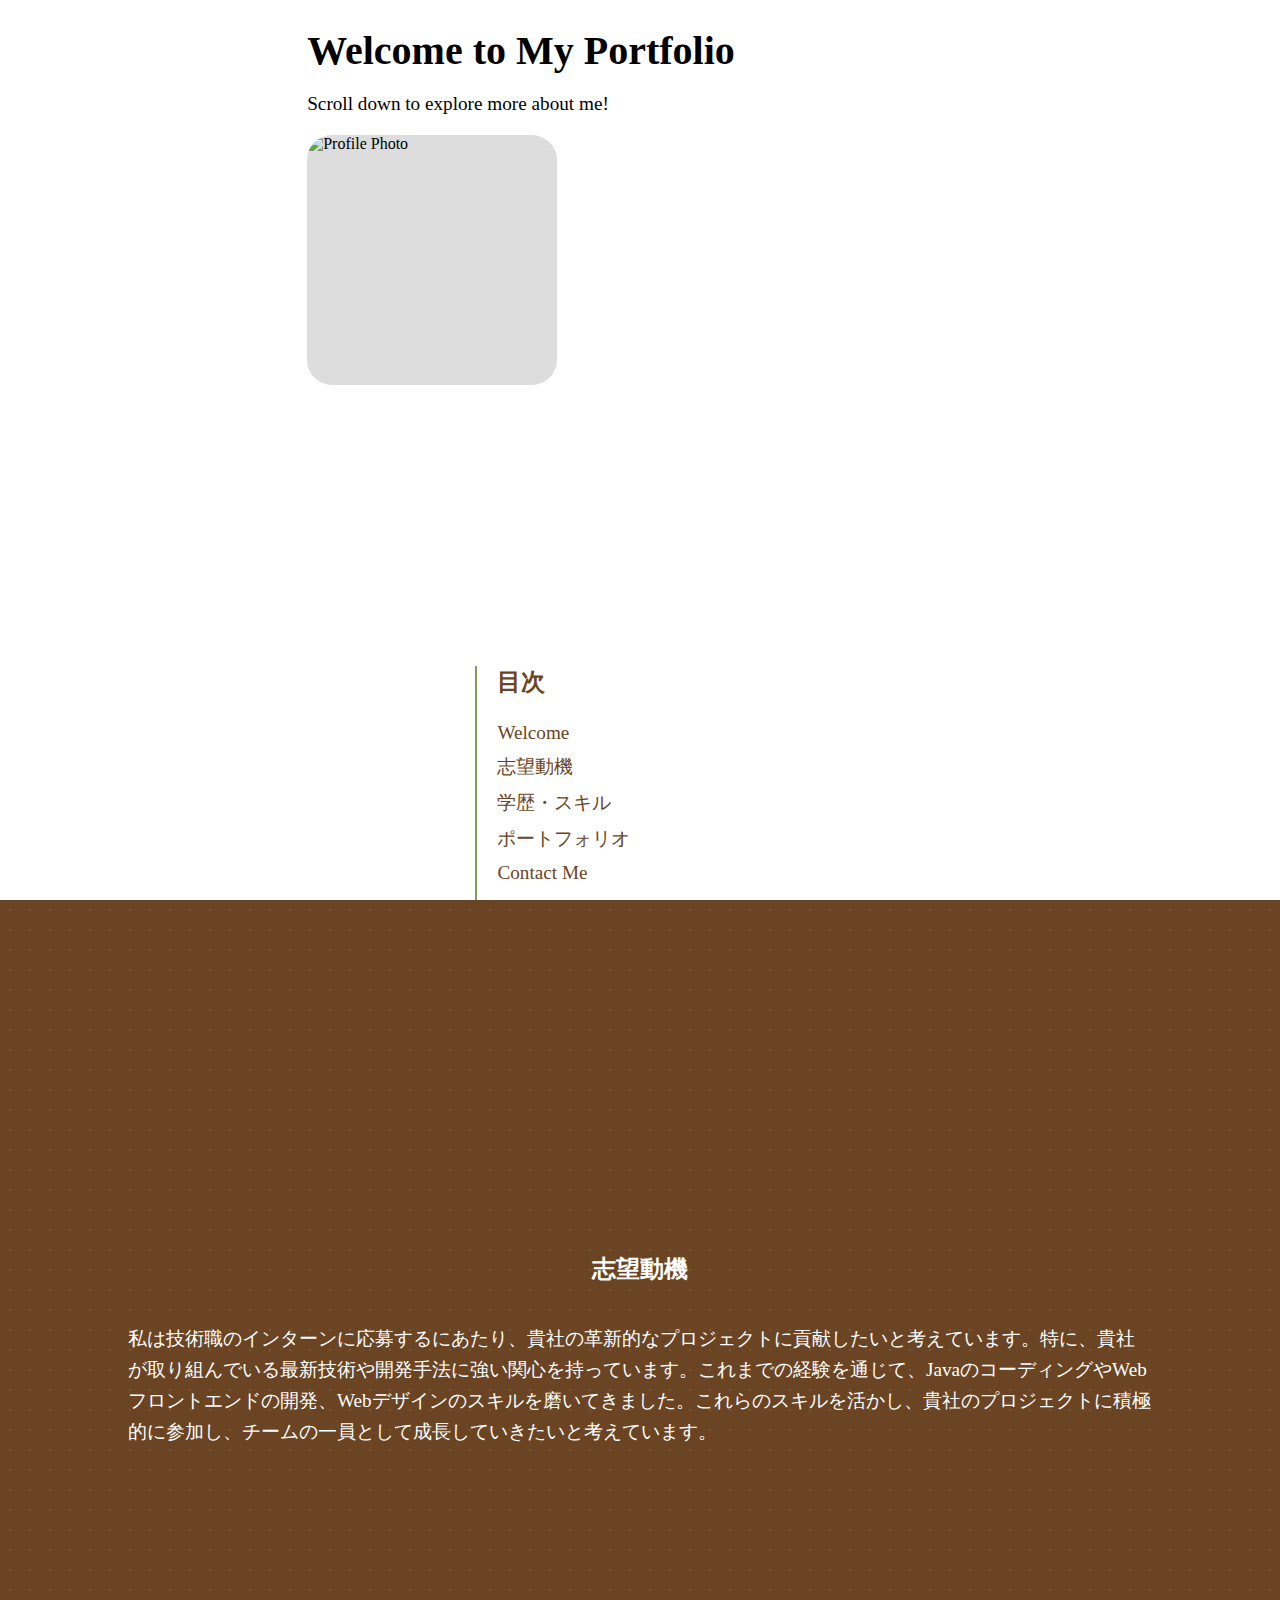
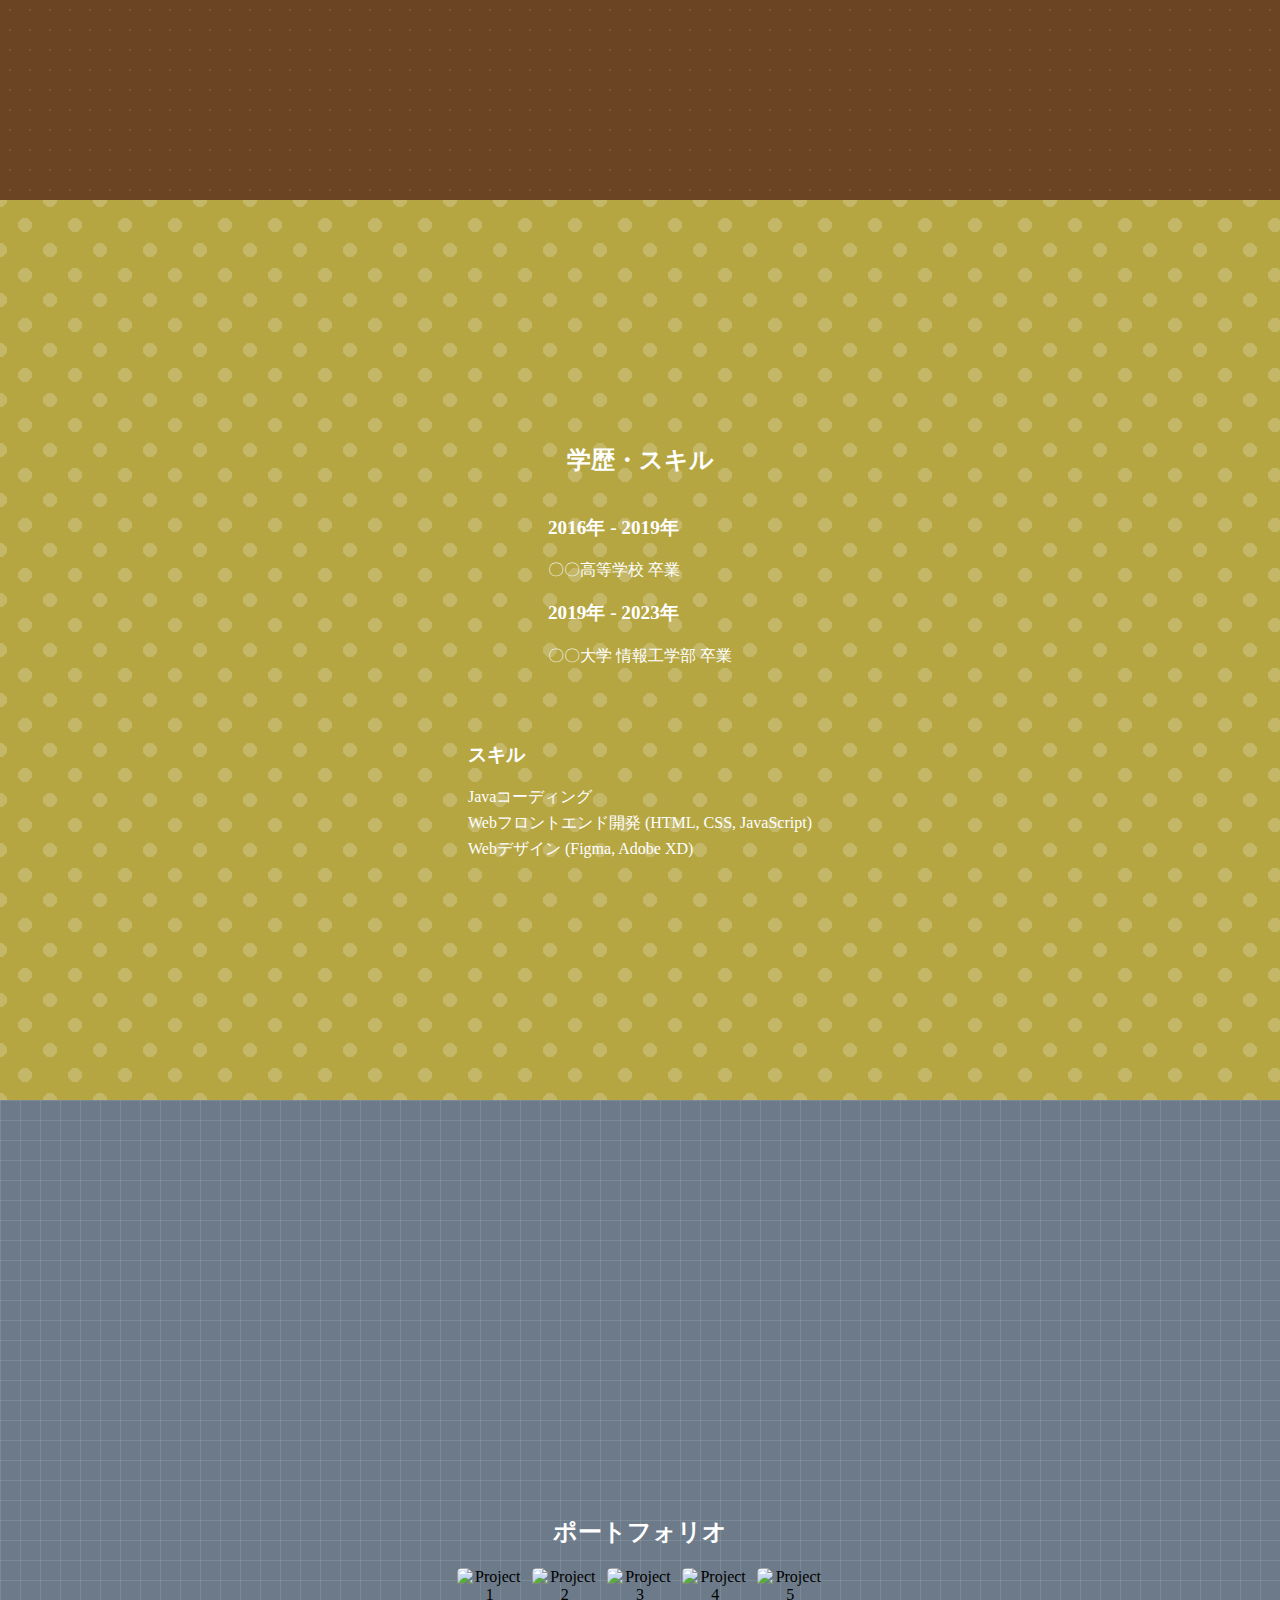
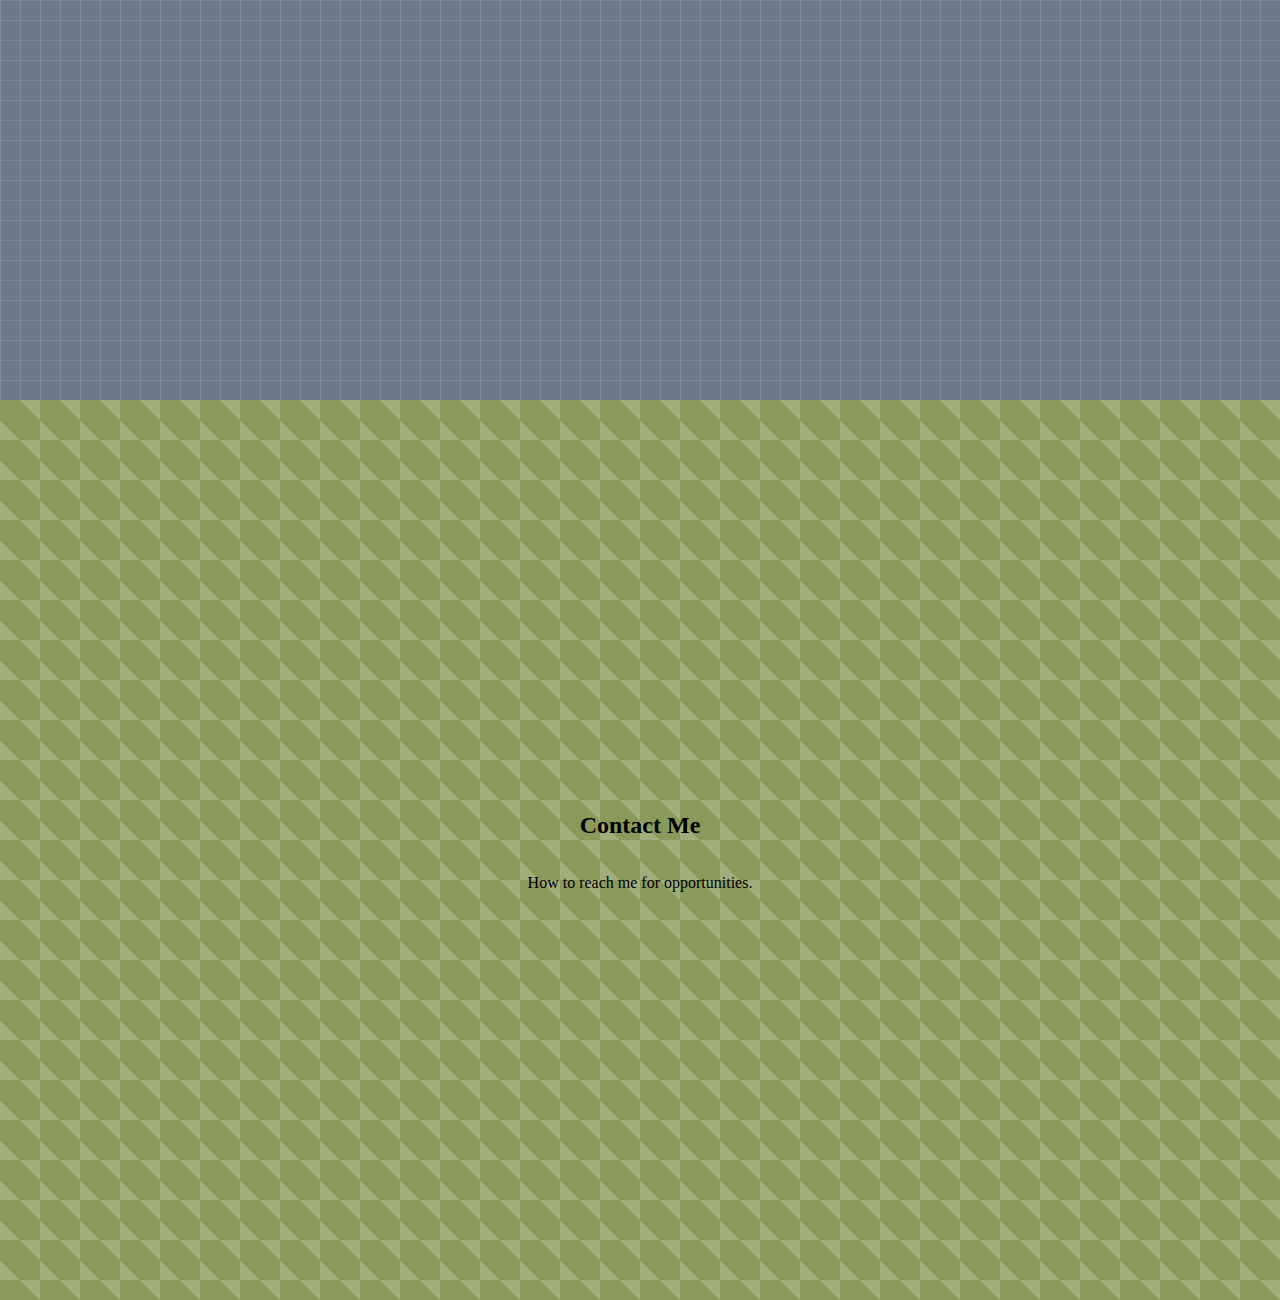
==== index.html @ 8177e2b8 "Rename index2.html to index.html" ====
<!DOCTYPE html>
<html lang="ja">
<head>
    <meta charset="UTF-8">
    <meta name="viewport" content="width=device-width, initial-scale=1.0">
    <title>My Portfolio</title>
    <link rel="stylesheet" href="styles3.css">
</head>
<body>
    <div class="page" id="page1">
        <div class="content">
            <h1>Welcome to My Portfolio</h1>
            <p>Scroll down to explore more about me!</p>
            <div class="photo-space">
                <img src="https://via.placeholder.com/200" alt="Profile Photo">
            </div>
        </div>
        <div class="toc">
            <h3>目次</h3>
            <ul>
                <li><a href="#page1">Welcome</a></li>
                <li><a href="#page2">志望動機</a></li>
                <li><a href="#page3">学歴・スキル</a></li>
                <li><a href="#page4">ポートフォリオ</a></li>
                <li><a href="#page5">Contact Me</a></li>
            </ul>
        </div>
    </div>
    <div class="page" id="page2">
        <h2>志望動機</h2>
        <p>
            私は技術職のインターンに応募するにあたり、貴社の革新的なプロジェクトに貢献したいと考えています。特に、貴社が取り組んでいる最新技術や開発手法に強い関心を持っています。これまでの経験を通じて、JavaのコーディングやWebフロントエンドの開発、Webデザインのスキルを磨いてきました。これらのスキルを活かし、貴社のプロジェクトに積極的に参加し、チームの一員として成長していきたいと考えています。
        </p>
    </div>
    <div class="page" id="page3">
        <h2>学歴・スキル</h2>
        <div class="timeline">
            <div class="event">
                <h3>2016年 - 2019年</h3>
                <p>〇〇高等学校 卒業</p>
            </div>
            <div class="event">
                <h3>2019年 - 2023年</h3>
                <p>〇〇大学 情報工学部 卒業</p>
            </div>
        </div>
        <div class="skills">
            <h3>スキル</h3>
            <ul>
                <li>Javaコーディング</li>
                <li>Webフロントエンド開発 (HTML, CSS, JavaScript)</li>
                <li>Webデザイン (Figma, Adobe XD)</li>
            </ul>
        </div>
    </div>
    <div class="page" id="page4">
        <h2>ポートフォリオ</h2>
        <div class="portfolio">
            <div class="portfolio-item">
                <img src="https://via.placeholder.com/150" alt="Project 1">
                <div class="portfolio-detail">
                    <h3>Project 1</h3>
                    <p>詳細な説明がここに入ります。</p>
                </div>
            </div>
            <div class="portfolio-item">
                <img src="https://via.placeholder.com/150" alt="Project 2">
                <div class="portfolio-detail">
                    <h3>Project 2</h3>
                    <p>詳細な説明がここに入ります。</p>
                </div>
            </div>
            <div class="portfolio-item">
                <img src="https://via.placeholder.com/150" alt="Project 3">
                <div class="portfolio-detail">
                    <h3>Project 3</h3>
                    <p>詳細な説明がここに入ります。</p>
                </div>
            </div>
            <div class="portfolio-item">
                <img src="https://via.placeholder.com/150" alt="Project 4">
                <div class="portfolio-detail">
                    <h3>Project 4</h3>
                    <p>詳細な説明がここに入ります。</p>
                </div>
            </div>
            <div class="portfolio-item">
                <img src="https://via.placeholder.com/150" alt="Project 5">
                <div class="portfolio-detail">
                    <h3>Project 5</h3>
                    <p>詳細な説明がここに入ります。</p>
                </div>
            </div>
        </div>
    </div>
    <div class="page" id="page5">
        <h2>Contact Me</h2>
        <p>How to reach me for opportunities.</p>
        <div class="sticky-note">
            <h3>Contact Me</h3>
            <p>Email: example@example.com</p>
            <p>Phone: 123-456-7890</p>
        </div>
    </div>
    <script src="script2.js"></script>
</body>
</html>
---- styles3.css ----
/* スクロールスナップ */
body, html {
    margin: 0;
    padding: 0;
    height: 100%;
    scroll-snap-type: y mandatory;
}

.page {
    height: 100vh;
    scroll-snap-align: start;
    display: flex;
    justify-content: center;
    align-items: center;
    flex-direction: column;
    text-align: center;
    animation: fadeIn 1s ease-out; /* タイポグラフィアニメーション */
    position: relative;
}

/* 1ページ目のレイアウト */
#page1 {
    display: flex;
    justify-content: space-between;
    align-items: center;
    padding: 0 10%;
}

#page1 .content {
    width: 65%; /* 左2/3 */
    text-align: left;
}

#page1 .content h1 {
    font-size: 2.5rem;
    margin-bottom: 10px;
}

#page1 .content p {
    font-size: 1.2rem;
    margin-bottom: 20px;
}

#page1 .photo-space {
    width: 200px;
    height: 200px;
    background-color: #ddd; /* 仮の背景色 */
    border-radius: 50%; /* 円形の写真スペース */
    overflow: hidden;
}

#page1 .photo-space img {
    width: 100%;
    height: 100%;
    object-fit: cover;
}

#page1 .toc {
    width: 30%; /* 右1/3 */
    text-align: left;
    border-left: 2px solid #8a9a5b; /* 目次の区切り線 */
    padding-left: 20px;
}

#page1 .toc h3 {
    margin-top: 0;
    font-size: 1.5rem;
    color: #6b4423; /* モスブラウン */
}

#page1 .toc ul {
    list-style-type: none;
    padding: 0;
}

#page1 .toc ul li {
    margin: 10px 0;
}

#page1 .toc ul li a {
    text-decoration: none;
    color: #6b4423; /* モスブラウン */
    font-size: 1.2rem;
    transition: color 0.3s ease;
}

#page1 .toc ul li a:hover {
    color: #8a9a5b; /* モスグリーン */
}

/* 2ページ目: 志望動機 */
#page2 {
    background-color: #6b4423; /* モスブラウン */
    background-image: radial-gradient(circle, rgba(255, 255, 255, 0.1) 10%, transparent 10%);
    background-size: 20px 20px;
    padding: 0 10%;
    text-align: left;
}

#page2 h2 {
    color: white;
}

#page2 p {
    color: white;
    font-size: 1.2rem;
    line-height: 1.6;
}

/* 3ページ目: 学歴・スキル */
#page3 {
    background-color: #b5a642; /* モスイエロー */
    background-image: 
        radial-gradient(circle, rgba(255, 255, 255, 0.2) 20%, transparent 20%),
        radial-gradient(circle, rgba(255, 255, 255, 0.2) 20%, transparent 20%);
    background-size: 50px 50px;
    background-position: 0 0, 25px 25px;
    padding: 0 10%;
    text-align: left;
}

#page3 h2 {
    color: white;
}

#page3 .timeline {
    margin-bottom: 20px;
}

#page3 .event {
    margin-bottom: 10px;
}

#page3 .event h3 {
    color: white;
    font-size: 1.2rem;
}

#page3 .event p {
    color: white;
    font-size: 1rem;
}

#page3 .skills {
    margin-top: 20px;
}

#page3 .skills h3 {
    color: white;
    font-size: 1.2rem;
}

#page3 .skills ul {
    list-style-type: none;
    padding: 0;
}

#page3 .skills ul li {
    color: white;
    font-size: 1rem;
    margin: 5px 0;
}

/* 4ページ目: ポートフォリオ */
#page4 {
    background-color: #6c7a89; /* モスグレー */
    background-image: 
        linear-gradient(rgba(255, 255, 255, 0.1) 1px, transparent 1px),
        linear-gradient(90deg, rgba(255, 255, 255, 0.1) 1px, transparent 1px);
    background-size: 20px 20px;
    padding: 0 10%;
}

#page4 h2 {
    color: white;
}

#page4 .portfolio {
    display: flex;
    justify-content: space-between;
    flex-wrap: wrap;
}

#page4 .portfolio-item {
    width: 18%;
    position: relative;
    cursor: pointer;
}

#page4 .portfolio-item img {
    width: 100%;
    border-radius: 5px;
}

#page4 .portfolio-item .portfolio-detail {
    position: absolute;
    top: 0;
    left: 0;
    width: 100%;
    height: 100%;
    background-color: rgba(0, 0, 0, 0.8);
    color: white;
    display: flex;
    justify-content: center;
    align-items: center;
    flex-direction: column;
    opacity: 0;
    transition: opacity 0.3s ease;
    border-radius: 5px;
}

#page4 .portfolio-item:hover .portfolio-detail {
    opacity: 1;
}

/* 5ページ目: Contact Me */
#page5 {
    background-color: #8a9a5b; /* モスグリーン */
    background-image: 
        linear-gradient(45deg, rgba(255, 255, 255, 0.1) 25%, transparent 25%, transparent 75%, rgba(255, 255, 255, 0.1) 75%, rgba(255, 255, 255, 0.1)),
        linear-gradient(45deg, rgba(255, 255, 255, 0.1) 25%, transparent 25%, transparent 75%, rgba(255, 255, 255, 0.1) 75%, rgba(255, 255, 255, 0.1));
    background-size: 40px 40px;
    position: relative;
    overflow: hidden;
}

/* 付箋のデザイン */
.sticky-note {
    position: fixed; /* 画面に固定 */
    bottom: -200px; /* 初期状態で画面外に配置 */
    left: 20px; /* 画面左端に配置 */
    width: 300px; /* 付箋の幅を大きくする */
    padding: 20px;
    background-color: #fff3b0;
    border-radius: 5px;
    box-shadow: 5px 5px 10px rgba(0, 0, 0, 0.2);
    opacity: 0;
    transition: bottom 0.5s ease, opacity 0.5s ease;
}

.sticky-note h3 {
    margin-top: 0;
}

/* 付箋のポップアップ */
.sticky-note.popup {
    bottom: 20px; /* 画面下部に表示 */
    opacity: 1;
}

/* タイポグラフィアニメーション */
@keyframes fadeIn {
    from { opacity: 0; transform: translateY(20px); }
    to { opacity: 1; transform: translateY(0); }
}

/* ホバーエフェクト */
.button {
    padding: 10px 20px;
    background-color: #8a9a5b; /* モスグリーン */
    color: white;
    border: none;
    border-radius: 5px;
    transition: background-color 0.3s ease;
}

.button:hover {
    background-color: #6b4423; /* モスブラウン */
}

/* レスポンシブデザイン */
@media (max-width: 768px) {
    .page {
        padding: 20px;
    }

    h1 {
        font-size: 2rem;
    }

    h2 {
        font-size: 1.5rem;
    }

    .sticky-note {
        width: 80%; /* モバイルで付箋の幅を調整 */
        left: 10%; /* 中央寄せ */
    }

    #page1 {
        flex-direction: column;
        padding: 20px;
    }

    #page1 .content, #page1 .toc {
        width: 100%;
        text-align: center;
    }

    #page1 .toc {
        border-left: none;
        padding-left: 0;
        margin-top: 20px;
    }

    #page4 .portfolio-item {
        width: 48%; /* モバイルで2列表示 */
        margin-bottom: 10px;
    }
}

#page1 .photo-space {
    width: 250px; /* 幅を変更 */
    height: 250px; /* 高さを変更 */
    border-radius: 10%; /* 角を丸くする */
}

#page1 .toc h3 {
    font-family: "游明朝", "YuMincho", serif; /* 和風フォント */
}
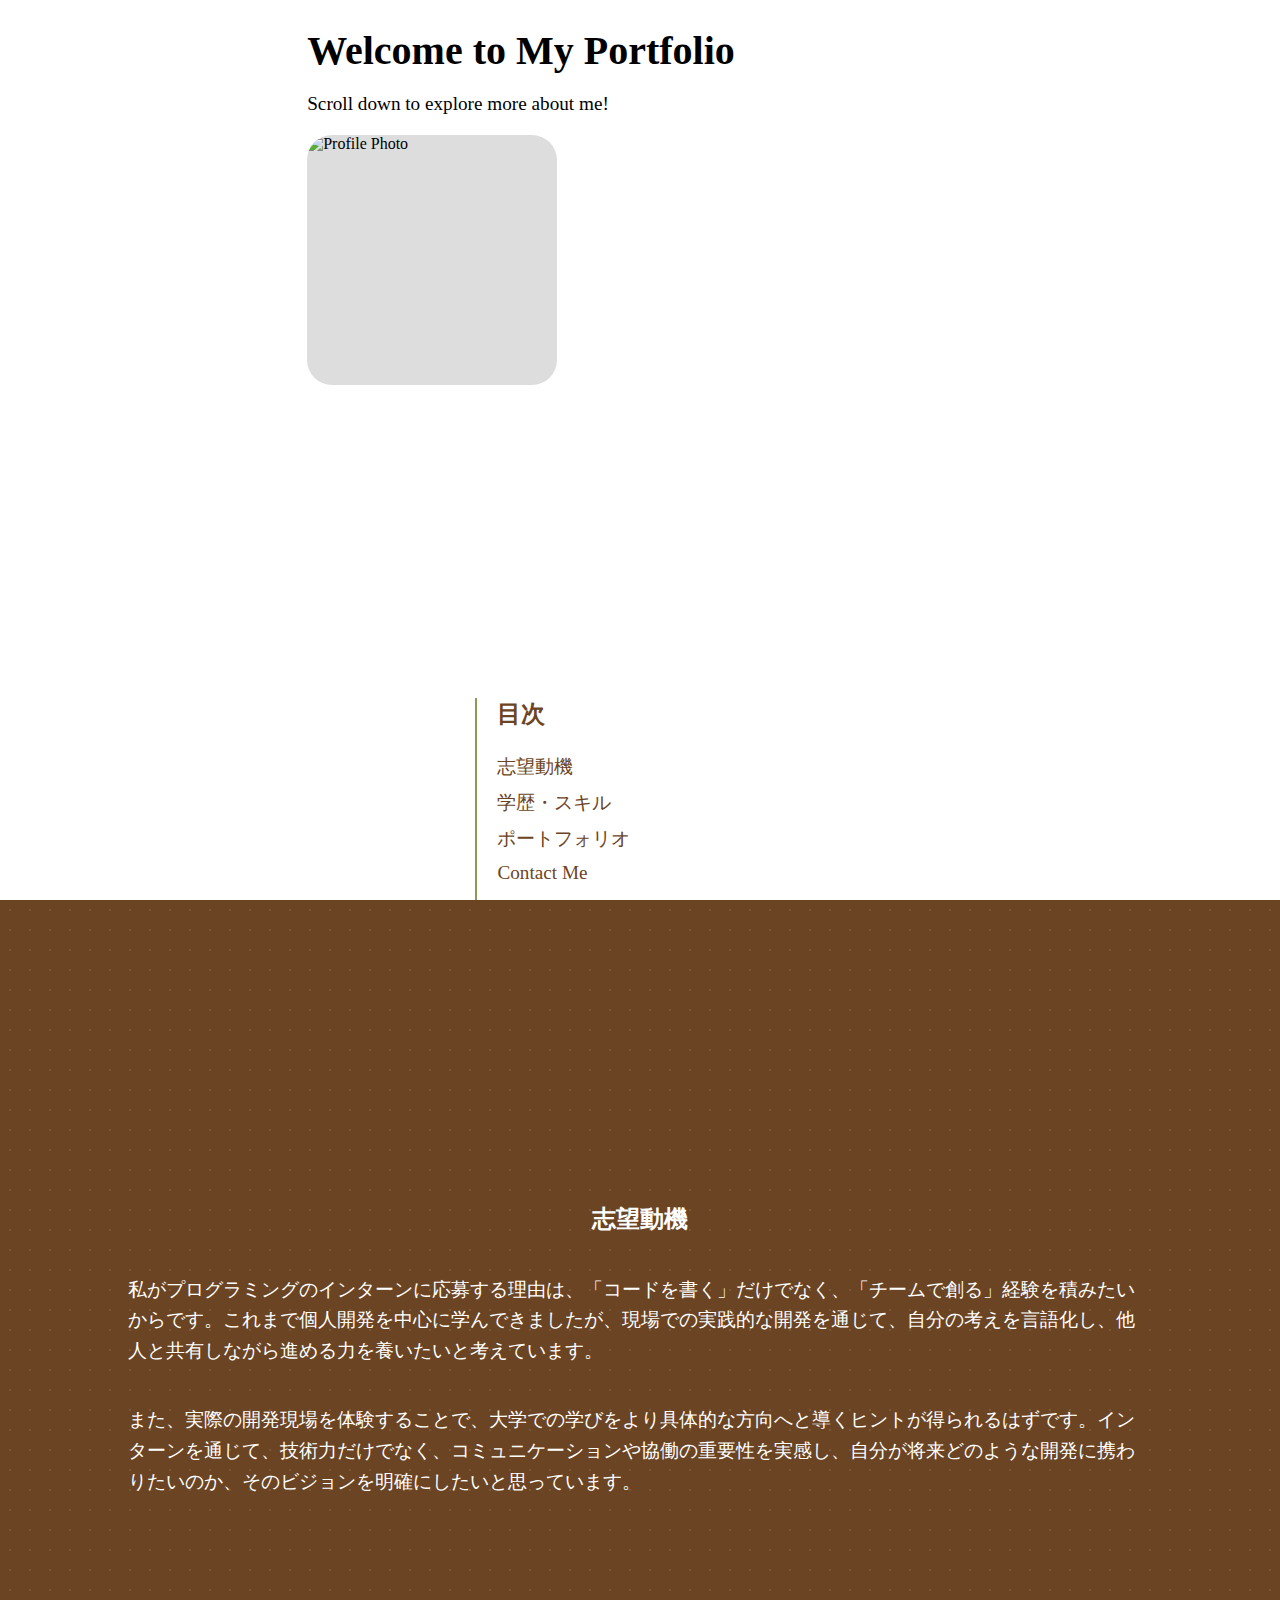
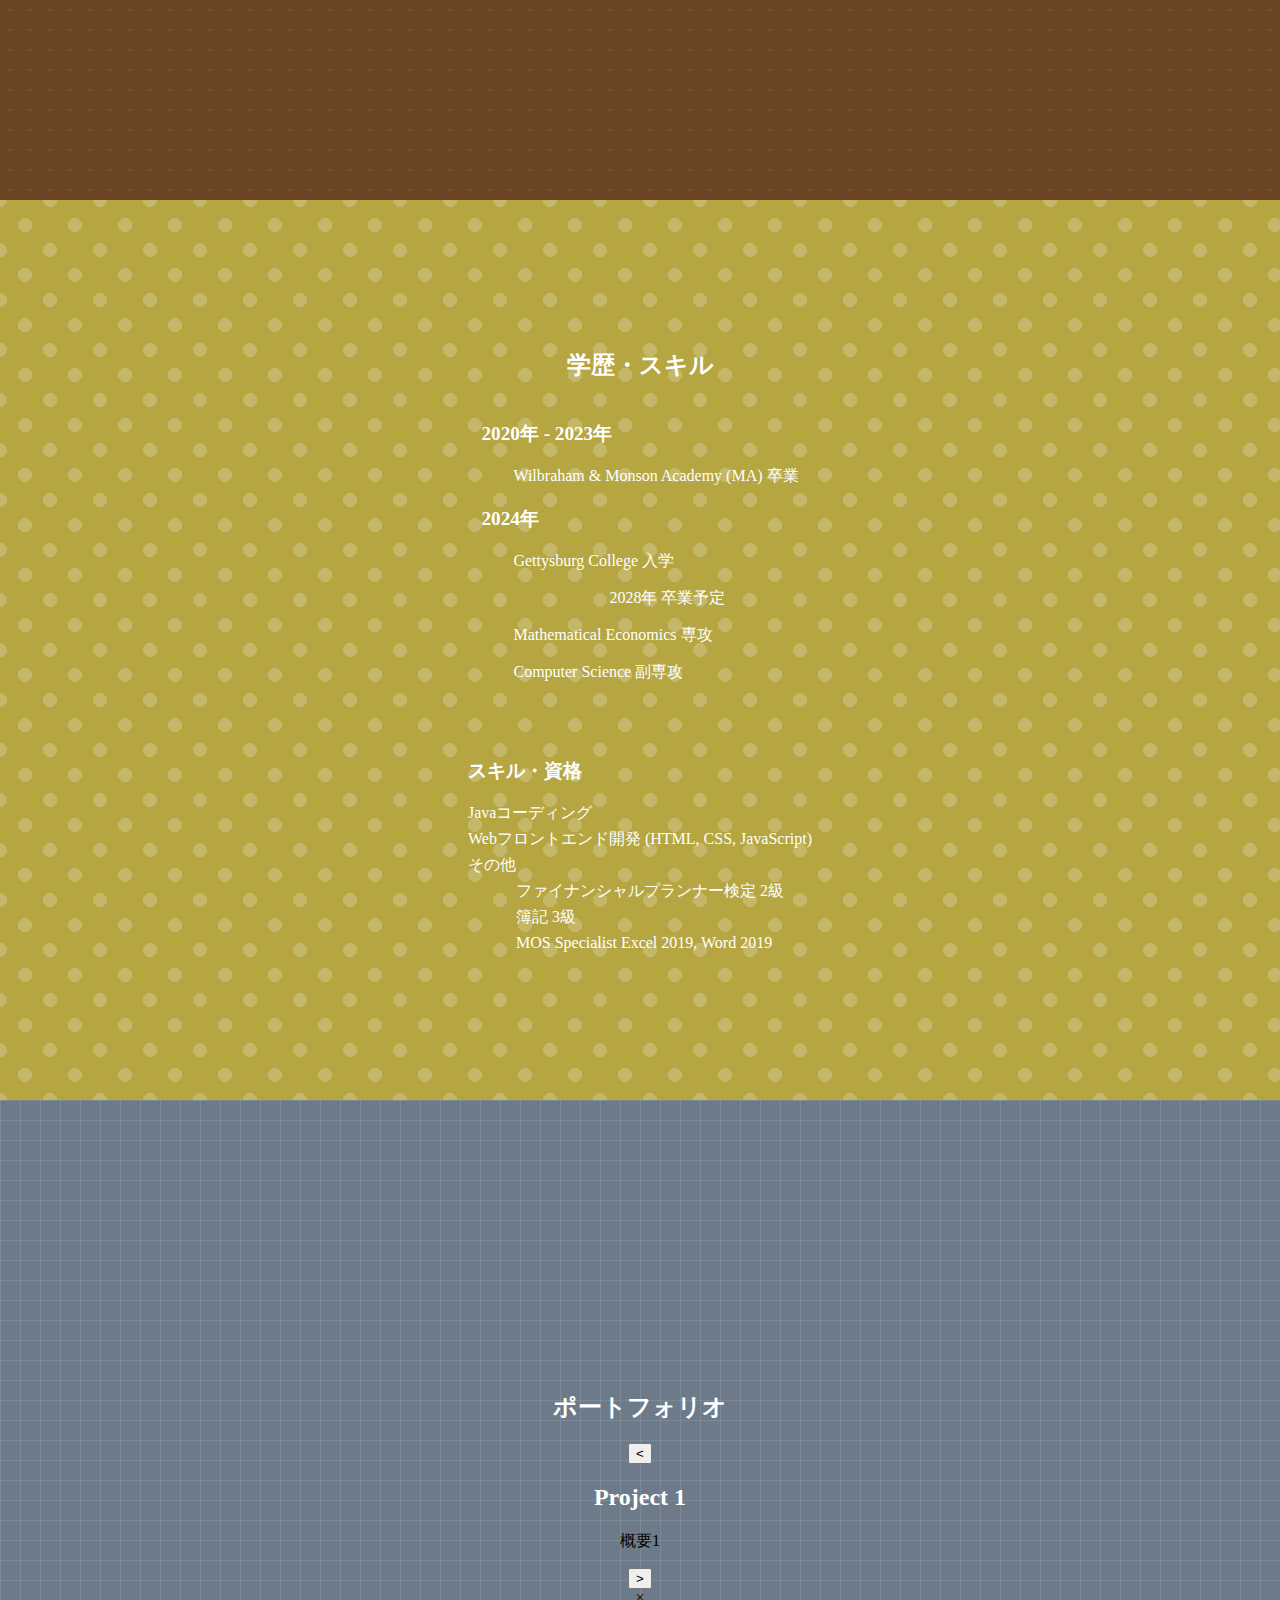
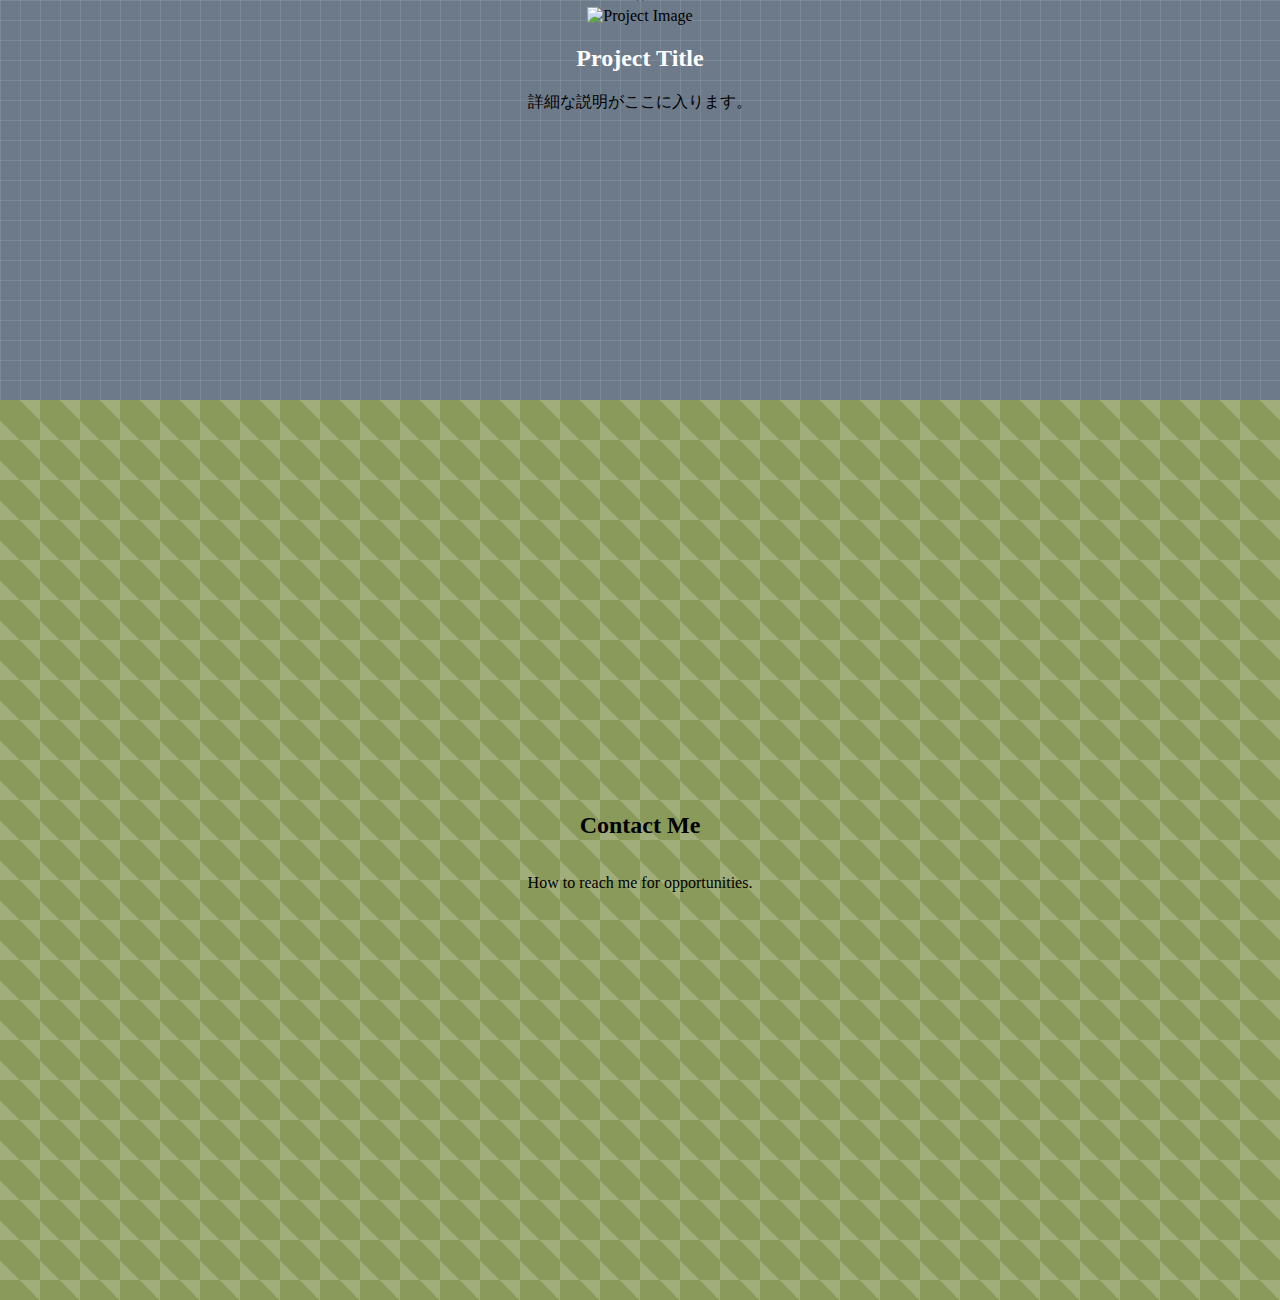
==== commit 96283564: "Update index.html" ====
--- a/index.html
+++ b/index.html
@@ -7,101 +7,159 @@
     <link rel="stylesheet" href="styles3.css">
 </head>
 <body>
+    <!-- 1ページ目 -->
     <div class="page" id="page1">
         <div class="content">
             <h1>Welcome to My Portfolio</h1>
             <p>Scroll down to explore more about me!</p>
             <div class="photo-space">
-                <img src="https://via.placeholder.com/200" alt="Profile Photo">
+                <img src="resources/Senior Photo 1.jpeg" alt="Profile Photo">
             </div>
         </div>
         <div class="toc">
             <h3>目次</h3>
             <ul>
-                <li><a href="#page1">Welcome</a></li>
                 <li><a href="#page2">志望動機</a></li>
                 <li><a href="#page3">学歴・スキル</a></li>
                 <li><a href="#page4">ポートフォリオ</a></li>
                 <li><a href="#page5">Contact Me</a></li>
             </ul>
         </div>
+        <!-- 1ページ目の付箋 -->
+        <div class="sticky-note" id="sticky-note-1">
+            <h3>Welcome!</h3>
+            <p>Scroll down to see my portfolio.</p>
+        </div>
     </div>
+
+    <!-- 2ページ目 -->
     <div class="page" id="page2">
         <h2>志望動機</h2>
         <p>
-            私は技術職のインターンに応募するにあたり、貴社の革新的なプロジェクトに貢献したいと考えています。特に、貴社が取り組んでいる最新技術や開発手法に強い関心を持っています。これまでの経験を通じて、JavaのコーディングやWebフロントエンドの開発、Webデザインのスキルを磨いてきました。これらのスキルを活かし、貴社のプロジェクトに積極的に参加し、チームの一員として成長していきたいと考えています。
+            私がプログラミングのインターンに応募する理由は、「コードを書く」だけでなく、「チームで創る」経験を積みたいからです。これまで個人開発を中心に学んできましたが、現場での実践的な開発を通じて、自分の考えを言語化し、他人と共有しながら進める力を養いたいと考えています。
+        </p>
+        <p>
+            また、実際の開発現場を体験することで、大学での学びをより具体的な方向へと導くヒントが得られるはずです。インターンを通じて、技術力だけでなく、コミュニケーションや協働の重要性を実感し、自分が将来どのような開発に携わりたいのか、そのビジョンを明確にしたいと思っています。
         </p>
     </div>
+
+    <!-- 3ページ目 -->
     <div class="page" id="page3">
         <h2>学歴・スキル</h2>
         <div class="timeline">
             <div class="event">
-                <h3>2016年 - 2019年</h3>
-                <p>〇〇高等学校 卒業</p>
+                <h3>2020年 - 2023年</h3>
+                <p>　　Wilbraham & Monson Academy (MA) 卒業</p>
             </div>
             <div class="event">
-                <h3>2019年 - 2023年</h3>
-                <p>〇〇大学 情報工学部 卒業</p>
+                <h3>2024年</h3>
+                <p>　　Gettysburg College 入学</p>
+                <p>　　　　　　　　2028年 卒業予定</p>
+                <p>　　Mathematical Economics 専攻</p>
+                <p>　　Computer Science 副専攻</p>
             </div>
         </div>
         <div class="skills">
-            <h3>スキル</h3>
+            <h3>スキル・資格</h3>
             <ul>
                 <li>Javaコーディング</li>
                 <li>Webフロントエンド開発 (HTML, CSS, JavaScript)</li>
-                <li>Webデザイン (Figma, Adobe XD)</li>
+                <li>その他</li>
+                <li>　　　ファイナンシャルプランナー検定 2級</li>
+                <li>　　　簿記 3級</li>
+                <li>　　　MOS Specialist Excel 2019, Word 2019</li>
             </ul>
         </div>
     </div>
+
+    <!-- 4ページ目 -->
     <div class="page" id="page4">
         <h2>ポートフォリオ</h2>
-        <div class="portfolio">
-            <div class="portfolio-item">
-                <img src="https://via.placeholder.com/150" alt="Project 1">
-                <div class="portfolio-detail">
-                    <h3>Project 1</h3>
-                    <p>詳細な説明がここに入ります。</p>
+        <div class="container">
+            <div class="slider-container">
+                <button class="arrow left-arrow">&lt;</button>
+                <div class="project-panels">
+                    <!-- プロジェクトの概要パネル -->
+                    <div class="panel" data-id="1">
+                        <div class="panel-image" style="background-image: url('resources/無題のプレゼンテーション.jpg');"></div>
+                        <div class="panel-overlay">
+                            <h2>Project 1</h2>
+                            <p>概要1</p>
+                        </div>
+                    </div>
+                    <!-- <div class="panel" data-id="2">
+                        <div class="panel-image" style="background-image: url('image2.jpg');"></div>
+                        <div class="panel-overlay">
+                            <h2>Project 2</h2>
+                            <p>概要2</p>
+                        </div>
+                    </div>
+                    <div class="panel" data-id="3">
+                        <div class="panel-image" style="background-image: url('image3.jpg');"></div>
+                        <div class="panel-overlay">
+                            <h2>Project 3</h2>
+                            <p>概要3</p>
+                        </div>
+                    </div>
+                    <div class="panel" data-id="4">
+                        <div class="panel-image" style="background-image: url('image4.jpg');"></div>
+                        <div class="panel-overlay">
+                            <h2>Project 4</h2>
+                            <p>概要4</p>
+                        </div>
+                    </div>
+                    <div class="panel" data-id="5">
+                        <div class="panel-image" style="background-image: url('resources/無題のプレゼンテーション.jpg');"></div>
+                        <div class="panel-overlay">
+                            <h2>Project 5</h2>
+                            <p>概要5</p>
+                        </div>
+                    </div>
+                    <div class="panel" data-id="6">
+                        <div class="panel-image" style="background-image: url('resources/無題のプレゼンテーション.jpg');"></div>
+                        <div class="panel-overlay">
+                            <h2>Project 6</h2>
+                            <p>概要6</p>
+                        </div>
+                    </div> -->
                 </div>
+                <button class="arrow right-arrow">&gt;</button>
             </div>
-            <div class="portfolio-item">
-                <img src="https://via.placeholder.com/150" alt="Project 2">
-                <div class="portfolio-detail">
-                    <h3>Project 2</h3>
-                    <p>詳細な説明がここに入ります。</p>
-                </div>
-            </div>
-            <div class="portfolio-item">
-                <img src="https://via.placeholder.com/150" alt="Project 3">
-                <div class="portfolio-detail">
-                    <h3>Project 3</h3>
-                    <p>詳細な説明がここに入ります。</p>
-                </div>
-            </div>
-            <div class="portfolio-item">
-                <img src="https://via.placeholder.com/150" alt="Project 4">
-                <div class="portfolio-detail">
-                    <h3>Project 4</h3>
-                    <p>詳細な説明がここに入ります。</p>
-                </div>
-            </div>
-            <div class="portfolio-item">
-                <img src="https://via.placeholder.com/150" alt="Project 5">
-                <div class="portfolio-detail">
-                    <h3>Project 5</h3>
-                    <p>詳細な説明がここに入ります。</p>
+    
+            <!-- 詳細表示用のオーバーレイ -->
+            <div class="overlay">
+                <div class="overlay-content">
+                    <span class="close-btn">&times;</span>
+                    <div class="details-container">
+                        <div class="slideshow">
+                            <img src="image1.jpg" alt="Project Image">
+                            <img src="image2.jpg" alt="Project Image" style="display:none;">
+                            <img src="image3.jpg" alt="Project Image" style="display:none;">
+                        </div>
+                        <div class="details-text">
+                            <h2>Project Title</h2>
+                            <p>詳細な説明がここに入ります。</p>
+                        </div>
+                    </div>
                 </div>
             </div>
         </div>
     </div>
+
+    <!-- 5ページ目 -->
     <div class="page" id="page5">
         <h2>Contact Me</h2>
         <p>How to reach me for opportunities.</p>
-        <div class="sticky-note">
+        <!-- 5ページ目の付箋 -->
+        <div class="sticky-note" id="sticky-note-5">
             <h3>Contact Me</h3>
-            <p>Email: example@example.com</p>
-            <p>Phone: 123-456-7890</p>
+            <p>Email:</p>
+            <p>rouri09140914@gmail.com</p>
+            <p>linkedin:</p>
+            <p>https://www.linkedin.com/in/rouri-takahashi-a679511a7/</p>
         </div>
     </div>
-    <script src="script2.js"></script>
+
+    <script src="script3.js"></script>
 </body>
 </html>
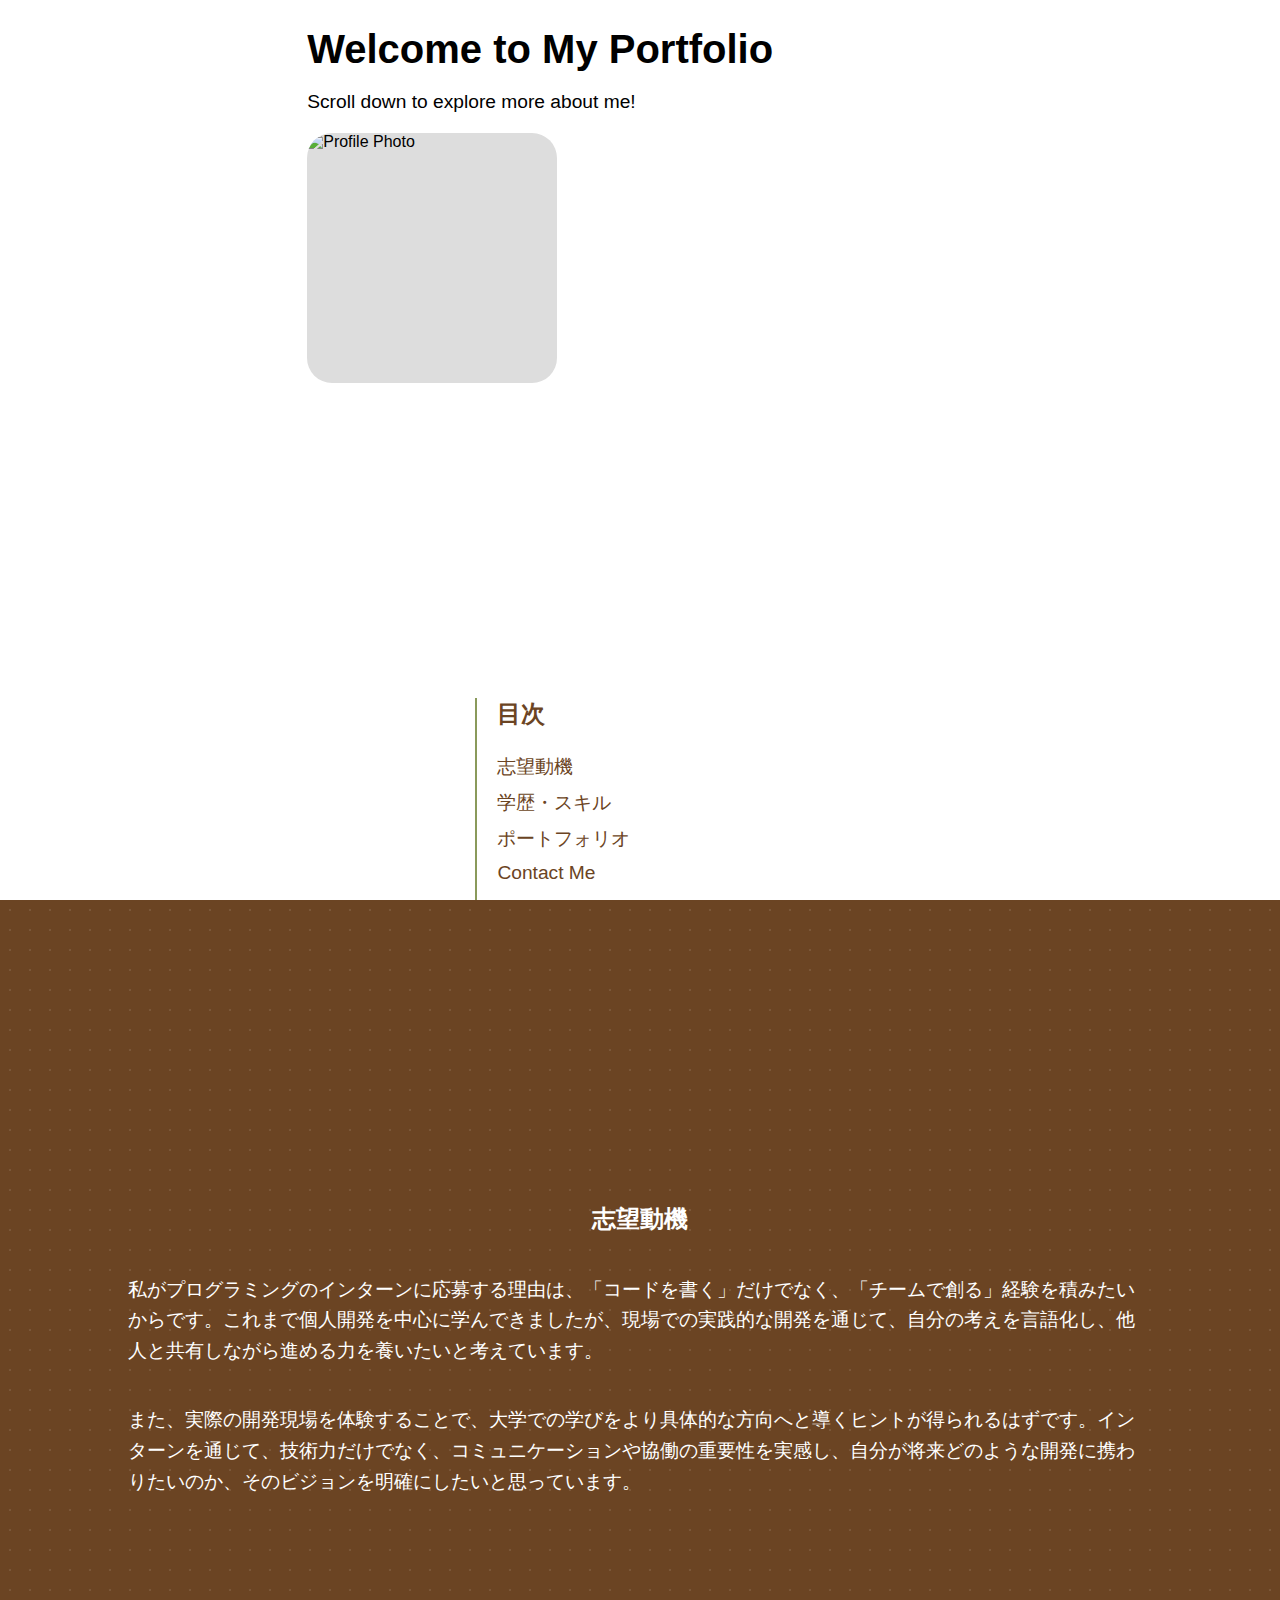
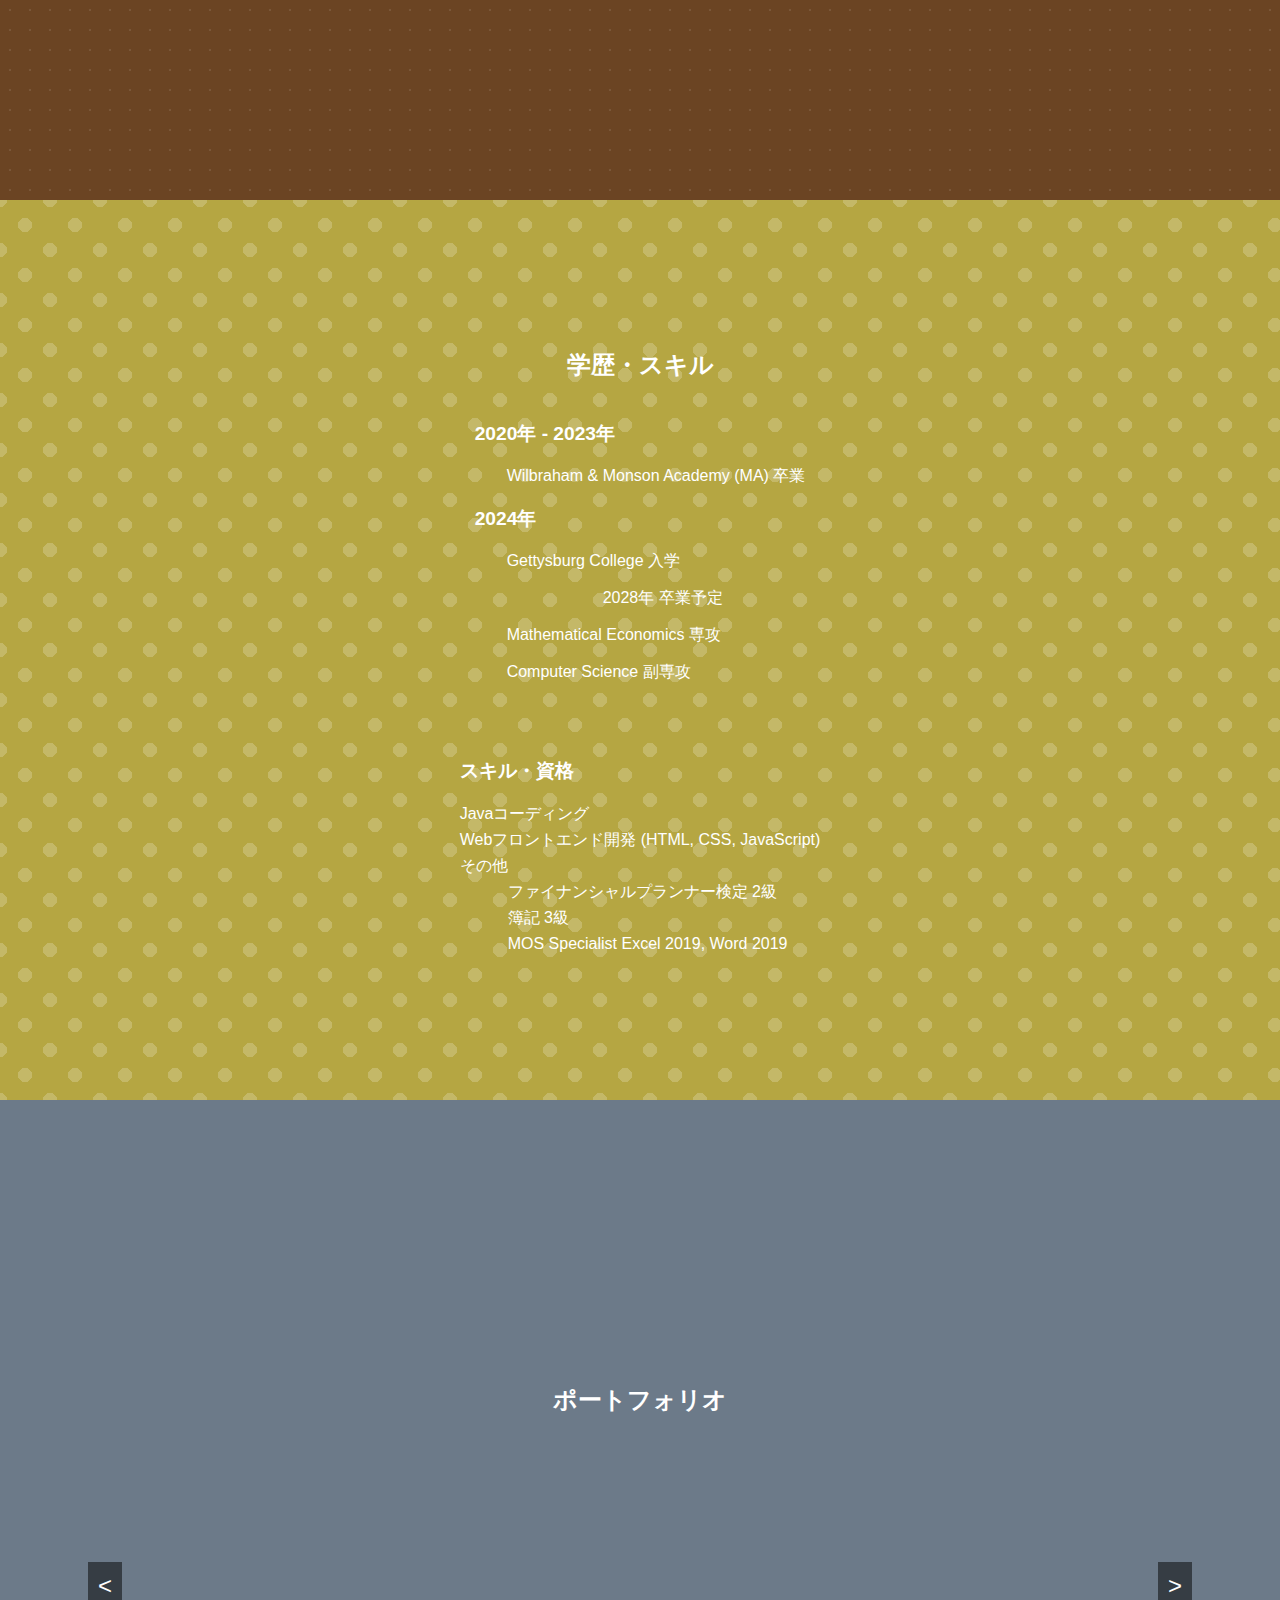
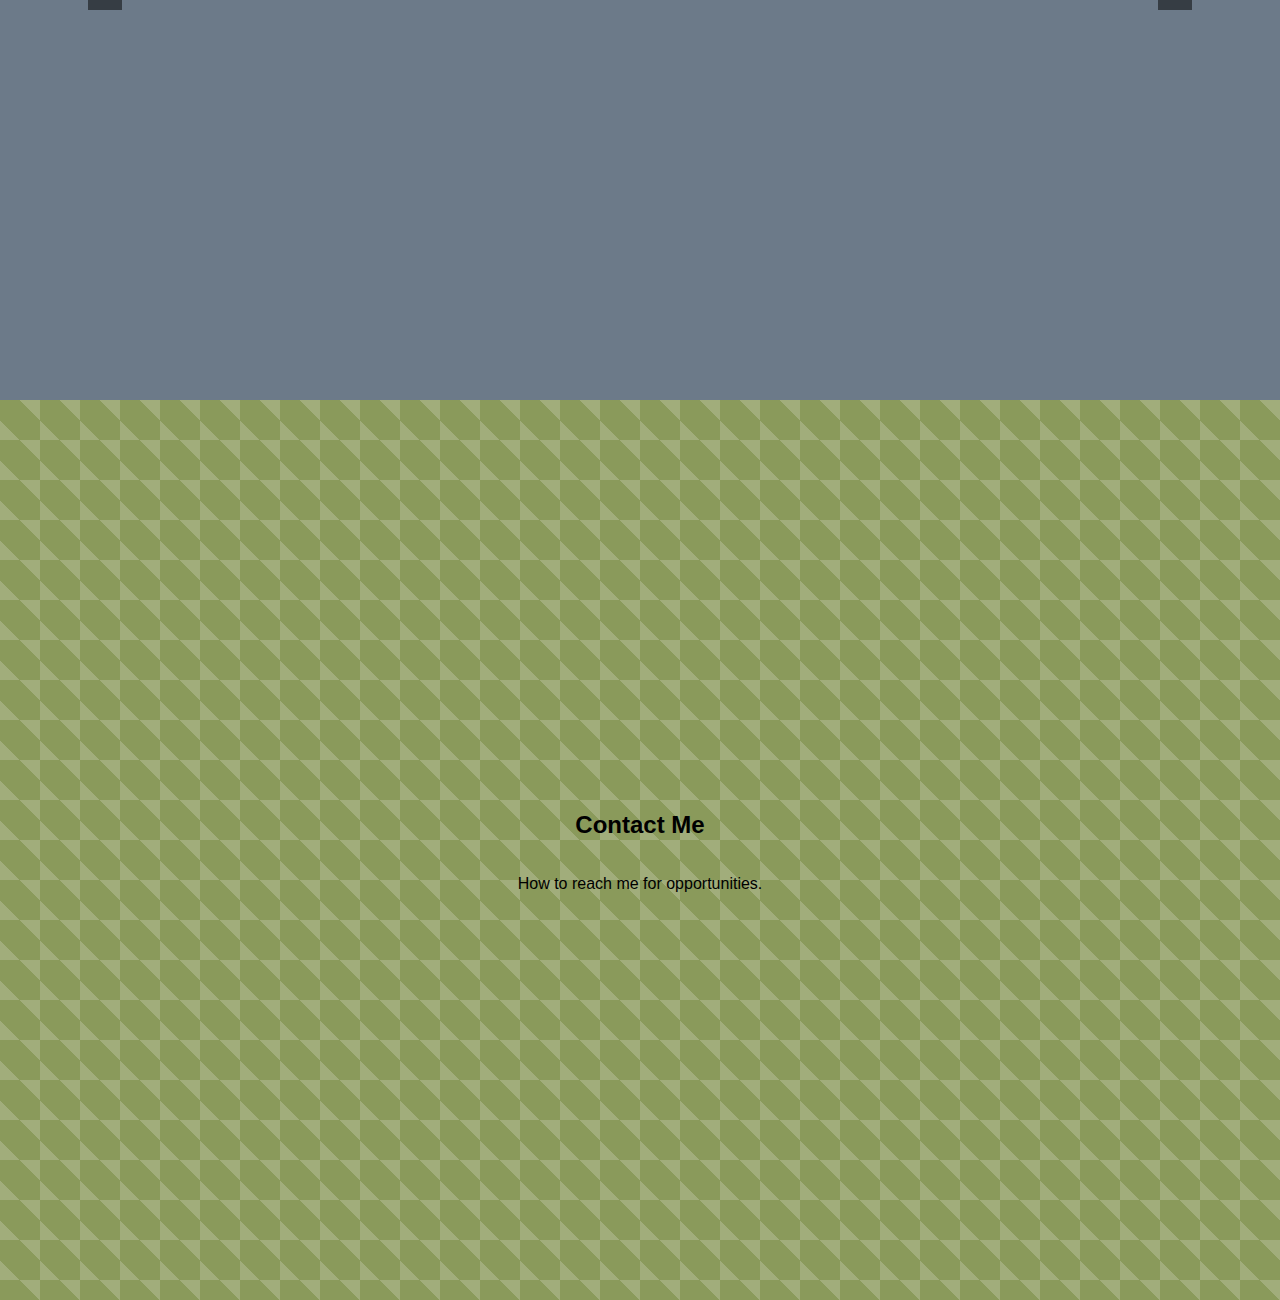
==== commit 1e253adc: "Update index.html" ====
--- a/index.html
+++ b/index.html
@@ -160,6 +160,6 @@
         </div>
     </div>
 
-    <script src="script3.js"></script>
+    <script src="script2.js"></script>
 </body>
 </html>
--- a/styles3.css
+++ b/styles3.css
@@ -1,9 +1,10 @@
-/* スクロールスナップ */
+/* 基本設定 */
 body, html {
     margin: 0;
     padding: 0;
     height: 100%;
     scroll-snap-type: y mandatory;
+    font-family: Arial, sans-serif;
 }
 
 .page {
@@ -14,11 +15,12 @@
     align-items: center;
     flex-direction: column;
     text-align: center;
-    animation: fadeIn 1s ease-out; /* タイポグラフィアニメーション */
-    position: relative;
-}
-
-/* 1ページ目のレイアウト */
+    position: relative;
+    padding: 20px;
+    box-sizing: border-box;
+}
+
+/* 1ページ目: ホーム */
 #page1 {
     display: flex;
     justify-content: space-between;
@@ -27,7 +29,7 @@
 }
 
 #page1 .content {
-    width: 65%; /* 左2/3 */
+    width: 65%;
     text-align: left;
 }
 
@@ -42,10 +44,10 @@
 }
 
 #page1 .photo-space {
-    width: 200px;
-    height: 200px;
-    background-color: #ddd; /* 仮の背景色 */
-    border-radius: 50%; /* 円形の写真スペース */
+    width: 250px;
+    height: 250px;
+    background-color: #ddd;
+    border-radius: 10%;
     overflow: hidden;
 }
 
@@ -56,16 +58,17 @@
 }
 
 #page1 .toc {
-    width: 30%; /* 右1/3 */
-    text-align: left;
-    border-left: 2px solid #8a9a5b; /* 目次の区切り線 */
+    width: 30%;
+    text-align: left;
+    border-left: 2px solid #8a9a5b;
     padding-left: 20px;
 }
 
 #page1 .toc h3 {
     margin-top: 0;
     font-size: 1.5rem;
-    color: #6b4423; /* モスブラウン */
+    color: #6b4423;
+    font-family: "游明朝", "YuMincho", serif;
 }
 
 #page1 .toc ul {
@@ -79,30 +82,35 @@
 
 #page1 .toc ul li a {
     text-decoration: none;
-    color: #6b4423; /* モスブラウン */
+    color: #6b4423;
     font-size: 1.2rem;
     transition: color 0.3s ease;
 }
 
 #page1 .toc ul li a:hover {
-    color: #8a9a5b; /* モスグリーン */
+    color: #8a9a5b;
 }
 
 /* 2ページ目: 志望動機 */
 #page2 {
+    /* background-color: #6b4423;
+    color: white;
+    padding: 0 10%;
+    text-align: left; */
+
     background-color: #6b4423; /* モスブラウン */
     background-image: radial-gradient(circle, rgba(255, 255, 255, 0.1) 10%, transparent 10%);
     background-size: 20px 20px;
     padding: 0 10%;
     text-align: left;
+    color: white;
 }
 
 #page2 h2 {
-    color: white;
+    margin-bottom: 20px;
 }
 
 #page2 p {
-    color: white;
     font-size: 1.2rem;
     line-height: 1.6;
 }
@@ -117,10 +125,11 @@
     background-position: 0 0, 25px 25px;
     padding: 0 10%;
     text-align: left;
+    color: white;
 }
 
 #page3 h2 {
-    color: white;
+    margin-bottom: 20px;
 }
 
 #page3 .timeline {
@@ -132,12 +141,10 @@
 }
 
 #page3 .event h3 {
-    color: white;
     font-size: 1.2rem;
 }
 
 #page3 .event p {
-    color: white;
     font-size: 1rem;
 }
 
@@ -146,7 +153,6 @@
 }
 
 #page3 .skills h3 {
-    color: white;
     font-size: 1.2rem;
 }
 
@@ -156,61 +162,370 @@
 }
 
 #page3 .skills ul li {
-    color: white;
     font-size: 1rem;
     margin: 5px 0;
 }
 
 /* 4ページ目: ポートフォリオ */
 #page4 {
-    background-color: #6c7a89; /* モスグレー */
+    background-color: #6c7a89;
+    padding: 0 10%;
+}
+
+#page4 h2 {
+    margin-bottom: 20px;
+}
+
+/* 基本設定 */
+body, html {
+    margin: 0;
+    padding: 0;
+    height: 100%;
+    scroll-snap-type: y mandatory;
+    font-family: Arial, sans-serif;
+}
+
+.page {
+    height: 100vh;
+    scroll-snap-align: start;
+    display: flex;
+    justify-content: center;
+    align-items: center;
+    flex-direction: column;
+    text-align: center;
+    position: relative;
+    padding: 20px;
+    box-sizing: border-box;
+}
+
+/* 1ページ目: ホーム */
+#page1 {
+    display: flex;
+    justify-content: space-between;
+    align-items: center;
+    padding: 0 10%;
+}
+
+#page1 .content {
+    width: 65%;
+    text-align: left;
+}
+
+#page1 .content h1 {
+    font-size: 2.5rem;
+    margin-bottom: 10px;
+}
+
+#page1 .content p {
+    font-size: 1.2rem;
+    margin-bottom: 20px;
+}
+
+#page1 .photo-space {
+    width: 250px;
+    height: 250px;
+    background-color: #ddd;
+    border-radius: 10%;
+    overflow: hidden;
+}
+
+#page1 .photo-space img {
+    width: 100%;
+    height: 100%;
+    object-fit: cover;
+}
+
+#page1 .toc {
+    width: 30%;
+    text-align: left;
+    border-left: 2px solid #8a9a5b;
+    padding-left: 20px;
+}
+
+#page1 .toc h3 {
+    margin-top: 0;
+    font-size: 1.5rem;
+    color: #6b4423;
+    font-family: "游明朝", "YuMincho", serif;
+}
+
+#page1 .toc ul {
+    list-style-type: none;
+    padding: 0;
+}
+
+#page1 .toc ul li {
+    margin: 10px 0;
+}
+
+#page1 .toc ul li a {
+    text-decoration: none;
+    color: #6b4423;
+    font-size: 1.2rem;
+    transition: color 0.3s ease;
+}
+
+#page1 .toc ul li a:hover {
+    color: #8a9a5b;
+}
+
+/* 2ページ目: 志望動機 */
+#page2 {
+    /* background-color: #6b4423;
+    color: white;
+    padding: 0 10%;
+    text-align: left; */
+
+    background-color: #6b4423; /* モスブラウン */
+    background-image: radial-gradient(circle, rgba(255, 255, 255, 0.1) 10%, transparent 10%);
+    background-size: 20px 20px;
+    padding: 0 10%;
+    text-align: left;
+    color: white;
+}
+
+#page2 h2 {
+    margin-bottom: 20px;
+}
+
+#page2 p {
+    font-size: 1.2rem;
+    line-height: 1.6;
+}
+
+/* 3ページ目: 学歴・スキル */
+#page3 {
+    background-color: #b5a642; /* モスイエロー */
     background-image: 
-        linear-gradient(rgba(255, 255, 255, 0.1) 1px, transparent 1px),
-        linear-gradient(90deg, rgba(255, 255, 255, 0.1) 1px, transparent 1px);
-    background-size: 20px 20px;
-    padding: 0 10%;
+        radial-gradient(circle, rgba(255, 255, 255, 0.2) 20%, transparent 20%),
+        radial-gradient(circle, rgba(255, 255, 255, 0.2) 20%, transparent 20%);
+    background-size: 50px 50px;
+    background-position: 0 0, 25px 25px;
+    padding: 0 10%;
+    text-align: left;
+    color: white;
+}
+
+#page3 h2 {
+    margin-bottom: 20px;
+}
+
+#page3 .timeline {
+    margin-bottom: 20px;
+}
+
+#page3 .event {
+    margin-bottom: 10px;
+}
+
+#page3 .event h3 {
+    font-size: 1.2rem;
+}
+
+#page3 .event p {
+    font-size: 1rem;
+}
+
+#page3 .skills {
+    margin-top: 20px;
+}
+
+#page3 .skills h3 {
+    font-size: 1.2rem;
+}
+
+#page3 .skills ul {
+    list-style-type: none;
+    padding: 0;
+}
+
+#page3 .skills ul li {
+    font-size: 1rem;
+    margin: 5px 0;
+}
+
+/* 4ページ目: ポートフォリオ */
+/* 4ページ目: ポートフォリオ */
+#page4 {
+    background-color: #6c7a89;
+    padding: 0 10%;
+    display: flex;
+    flex-direction: column;
+    justify-content: center;
+    align-items: center;
+    height: 100vh; /* ページ全体を表示 */
 }
 
 #page4 h2 {
-    color: white;
-}
-
-#page4 .portfolio {
-    display: flex;
-    justify-content: space-between;
-    flex-wrap: wrap;
-}
-
-#page4 .portfolio-item {
-    width: 18%;
-    position: relative;
+    margin-bottom: 20px;
+    color: white;
+}
+
+.container {
+    display: flex;
+    justify-content: center;
+    align-items: center;
+    width: 100%;
+    max-width: 1200px;
+    position: relative;
+}
+
+.slider-container {
+    display: flex;
+    align-items: center;
+    width: 100%;
+    position: relative;
+}
+
+.project-panels {
+    display: flex;
+    width: 500%; /* 5パネル分の幅 */
+    transition: transform 0.5s ease; /* スムーズなアニメーション */
+    gap: 10px; /* パネル間の隙間を10pxに設定 */
+}
+
+.panel {
+    position: relative;
+    flex: 0 0 20%; /* 各パネルの幅を20%に固定 */
+    height: 300px;
+    border-radius: 10px;
+    overflow: hidden;
     cursor: pointer;
-}
-
-#page4 .portfolio-item img {
-    width: 100%;
-    border-radius: 5px;
-}
-
-#page4 .portfolio-item .portfolio-detail {
+    transition: transform 0.3s ease;
+    pointer-events: auto; /* クリックイベントを有効にする */
+}
+
+.panel:hover {
+    transform: scale(1.05);
+}
+
+.panel-image {
+    width: 100%;
+    height: 100%;
+    background-size: cover;
+    background-position: center;
+    transition: opacity 0.3s ease;
+}
+
+.panel-overlay {
     position: absolute;
     top: 0;
     left: 0;
     width: 100%;
     height: 100%;
-    background-color: rgba(0, 0, 0, 0.8);
-    color: white;
-    display: flex;
-    justify-content: center;
-    align-items: center;
+    background-color: rgba(0, 0, 0, 0.7);
+    color: white;
+    display: flex;
     flex-direction: column;
+    justify-content: center;
+    align-items: center;
     opacity: 0;
     transition: opacity 0.3s ease;
-    border-radius: 5px;
-}
-
-#page4 .portfolio-item:hover .portfolio-detail {
+}
+
+.panel:hover .panel-overlay {
     opacity: 1;
+}
+
+.panel-overlay h2 {
+    margin: 0;
+    font-size: 24px;
+}
+
+.panel-overlay p {
+    margin: 10px 0 0;
+    font-size: 16px;
+    text-align: center;
+}
+
+.arrow {
+    background-color: rgba(0, 0, 0, 0.5);
+    border: none;
+    color: white;
+    font-size: 24px;
+    padding: 10px;
+    cursor: pointer;
+    position: absolute;
+    top: 50%;
+    transform: translateY(-50%);
+    z-index: 10;
+}
+
+.left-arrow {
+    left: -40px;
+}
+
+.right-arrow {
+    right: -40px;
+}
+
+.overlay {
+    display: none;
+    position: fixed;
+    top: 0;
+    left: 0;
+    width: 100%;
+    height: 100%;
+    background-color: rgba(0, 0, 0, 0.8);
+    justify-content: center;
+    align-items: center;
+    z-index: 1000; /* 最も高い値に設定 */
+}
+
+.overlay-content {
+    background-color: #fff;
+    padding: 20px;
+    border-radius: 10px;
+    width: 90%;
+    height: 90%;
+    max-width: none;
+    max-height: none;
+    position: relative;
+    display: flex;
+    flex-direction: column;
+    justify-content: center;
+    align-items: center;
+}
+
+.close-btn {
+    position: absolute;
+    top: 20px;
+    right: 20px;
+    font-size: 30px;
+    cursor: pointer;
+}
+
+.details-container {
+    display: flex;
+    gap: 20px;
+    width: 100%;
+    height: 100%;
+    padding: 20px;
+}
+
+.slideshow {
+    flex: 1;
+    position: relative;
+    display: flex;
+    justify-content: center;
+    align-items: center;
+}
+
+.slideshow img {
+    max-width: 100%;
+    max-height: 100%;
+    border-radius: 10px;
+    display: none;
+}
+
+.slideshow img:first-child {
+    display: block;
+}
+
+.details-text {
+    flex: 1;
+    padding: 20px;
+    overflow-y: auto;
 }
 
 /* 5ページ目: Contact Me */
@@ -222,30 +537,63 @@
     background-size: 40px 40px;
     position: relative;
     overflow: hidden;
+    display: flex;
+    flex-direction: column;
+    justify-content: center;
+    align-items: center;
+    text-align: center;
 }
 
 /* 付箋のデザイン */
 .sticky-note {
     position: fixed; /* 画面に固定 */
-    bottom: -200px; /* 初期状態で画面外に配置 */
-    left: 20px; /* 画面左端に配置 */
-    width: 300px; /* 付箋の幅を大きくする */
+    width: 300px; /* 付箋の幅 */
     padding: 20px;
     background-color: #fff3b0;
     border-radius: 5px;
     box-shadow: 5px 5px 10px rgba(0, 0, 0, 0.2);
-    opacity: 0;
-    transition: bottom 0.5s ease, opacity 0.5s ease;
+    opacity: 1; /* 常に表示 */
+    transition: transform 0.3s ease, box-shadow 0.3s ease;
+    display: none; /* 初期状態では非表示 */
 }
 
 .sticky-note h3 {
     margin-top: 0;
 }
 
-/* 付箋のポップアップ */
-.sticky-note.popup {
-    bottom: 20px; /* 画面下部に表示 */
-    opacity: 1;
+.sticky-note p {
+    margin: 10px 0;
+}
+
+/* 付箋のホバーエフェクト */
+.sticky-note:hover {
+    transform: translateY(-5px);
+    box-shadow: 0 8px 20px rgba(0, 0, 0, 0.3);
+}
+
+/* パソコン画面: 付箋を左下に配置 */
+@media (min-width: 769px) {
+    .sticky-note {
+        bottom: 20px; /* 下から20px */
+        left: 20px; /* 左から20px */
+    }
+}
+
+/* スマホ画面: 付箋を中央に配置 */
+@media (max-width: 768px) {
+    .sticky-note {
+        position: fixed; /* 固定を維持 */
+        width: 95%; /* 画面幅の95% */
+        height: auto; /* 高さは自動調整 */
+        top: 50%; /* 中央に配置 */
+        left: 50%;
+        transform: translate(-50%, -50%);
+        margin: 0 auto; /* 中央寄せ */
+        display: flex;
+        flex-direction: column;
+        justify-content: center;
+        align-items: center;
+    }
 }
 
 /* タイポグラフィアニメーション */
@@ -254,67 +602,76 @@
     to { opacity: 1; transform: translateY(0); }
 }
 
-/* ホバーエフェクト */
-.button {
-    padding: 10px 20px;
+/* 5ページ目: Contact Me */
+#page5 {
     background-color: #8a9a5b; /* モスグリーン */
-    color: white;
-    border: none;
+    background-image: 
+        linear-gradient(45deg, rgba(255, 255, 255, 0.1) 25%, transparent 25%, transparent 75%, rgba(255, 255, 255, 0.1) 75%, rgba(255, 255, 255, 0.1)),
+        linear-gradient(45deg, rgba(255, 255, 255, 0.1) 25%, transparent 25%, transparent 75%, rgba(255, 255, 255, 0.1) 75%, rgba(255, 255, 255, 0.1));
+    background-size: 40px 40px;
+    position: relative;
+    overflow: hidden;
+    display: flex;
+    flex-direction: column;
+    justify-content: center;
+    align-items: center;
+    text-align: center;
+}
+
+/* 付箋のデザイン */
+.sticky-note {
+    position: fixed; /* 画面に固定 */
+    width: 300px; /* 付箋の幅 */
+    padding: 20px;
+    background-color: #fff3b0;
     border-radius: 5px;
-    transition: background-color 0.3s ease;
-}
-
-.button:hover {
-    background-color: #6b4423; /* モスブラウン */
-}
-
-/* レスポンシブデザイン */
+    box-shadow: 5px 5px 10px rgba(0, 0, 0, 0.2);
+    opacity: 1; /* 常に表示 */
+    transition: transform 0.3s ease, box-shadow 0.3s ease;
+    display: none; /* 初期状態では非表示 */
+}
+
+.sticky-note h3 {
+    margin-top: 0;
+}
+
+.sticky-note p {
+    margin: 10px 0;
+}
+
+/* 付箋のホバーエフェクト */
+.sticky-note:hover {
+    transform: translateY(-5px);
+    box-shadow: 0 8px 20px rgba(0, 0, 0, 0.3);
+}
+
+/* パソコン画面: 付箋を左下に配置 */
+@media (min-width: 769px) {
+    .sticky-note {
+        bottom: 20px; /* 下から20px */
+        left: 20px; /* 左から20px */
+    }
+}
+
+/* スマホ画面: 付箋を中央に配置 */
 @media (max-width: 768px) {
-    .page {
-        padding: 20px;
+    .sticky-note {
+        position: fixed; /* 固定を維持 */
+        width: 95%; /* 画面幅の95% */
+        height: auto; /* 高さは自動調整 */
+        top: 50%; /* 中央に配置 */
+        left: 50%;
+        transform: translate(-50%, -50%);
+        margin: 0 auto; /* 中央寄せ */
+        display: flex;
+        flex-direction: column;
+        justify-content: center;
+        align-items: center;
     }
-
-    h1 {
-        font-size: 2rem;
-    }
-
-    h2 {
-        font-size: 1.5rem;
-    }
-
-    .sticky-note {
-        width: 80%; /* モバイルで付箋の幅を調整 */
-        left: 10%; /* 中央寄せ */
-    }
-
-    #page1 {
-        flex-direction: column;
-        padding: 20px;
-    }
-
-    #page1 .content, #page1 .toc {
-        width: 100%;
-        text-align: center;
-    }
-
-    #page1 .toc {
-        border-left: none;
-        padding-left: 0;
-        margin-top: 20px;
-    }
-
-    #page4 .portfolio-item {
-        width: 48%; /* モバイルで2列表示 */
-        margin-bottom: 10px;
-    }
-}
-
-#page1 .photo-space {
-    width: 250px; /* 幅を変更 */
-    height: 250px; /* 高さを変更 */
-    border-radius: 10%; /* 角を丸くする */
-}
-
-#page1 .toc h3 {
-    font-family: "游明朝", "YuMincho", serif; /* 和風フォント */
-}+}
+
+/* タイポグラフィアニメーション */
+@keyframes fadeIn {
+    from { opacity: 0; transform: translateY(20px); }
+    to { opacity: 1; transform: translateY(0); }
+}
